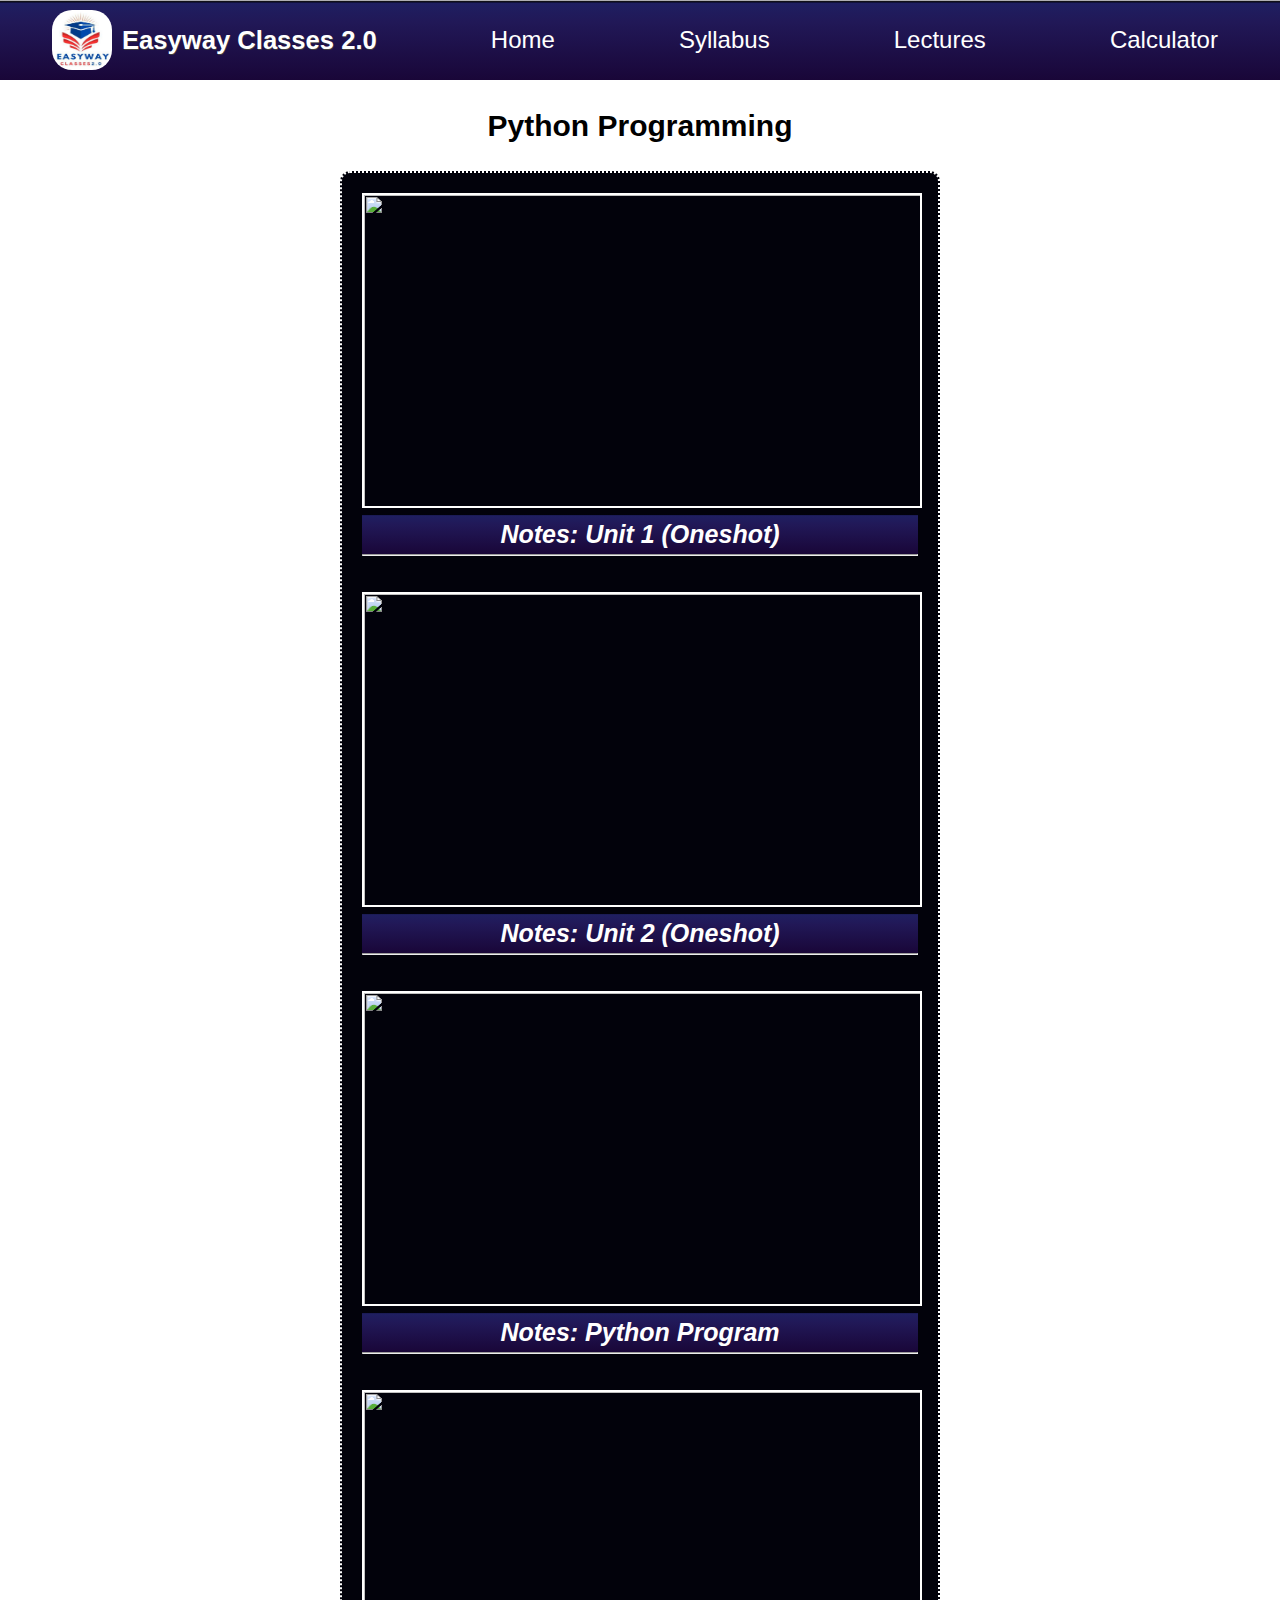
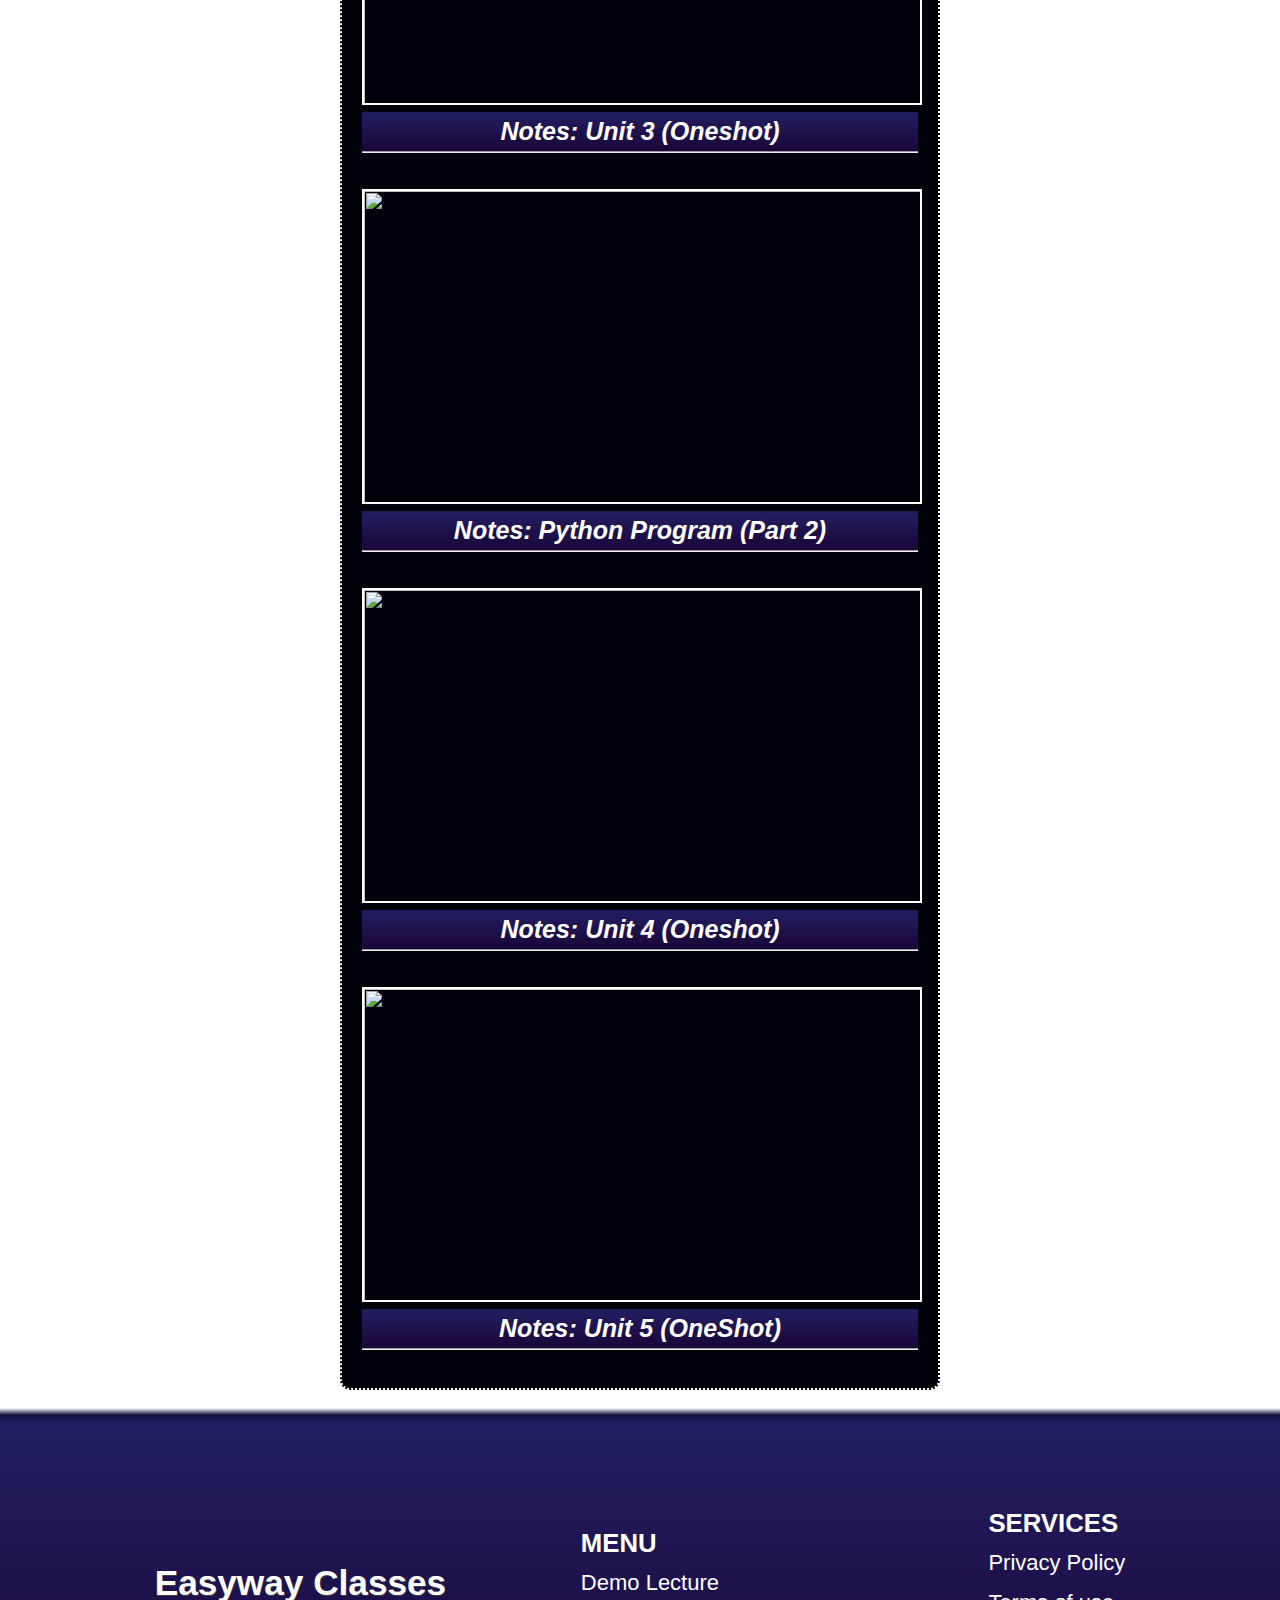
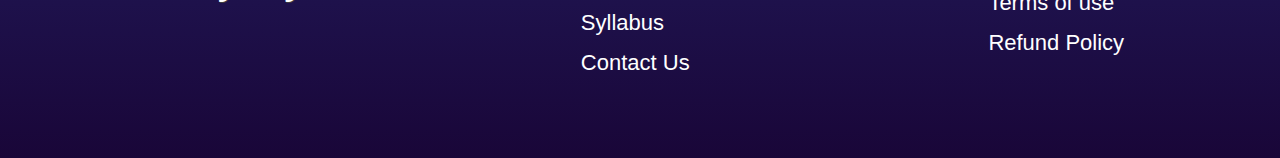
==== notes.html @ 30f85a34 "Add files via upload" ====
<!DOCTYPE html>
<html lang="en">

<head>
   <meta charset="UTF-8">
   <meta http-equiv="X-UA-Compatible" content="IE=edge">
   <meta name="viewport" content="width=device-width, initial-scale=1.0">
   <title>Notes</title>
  <link rel="stylesheet" href="notes.css">
</head>

<body>
   <header>

      <nav>
         <div id="navbar">
            <div class="space"> <img src="/assest/easyway logo.jpg" id="logoImage"><a id="navbar0">Easyway Classes 2.0</a></div>
            <!-- <div class="space"> <a href="Proftle.html" id="navbar1" class="nava">Your Profile</a></div> -->
            <!-- <div class="space"><a href="Course.html" id="navbar2" class="nava">Your Course</a></div> -->
            <div class="space"><a href="index.html" id="navbar2" class="nava">Home</a></div>
            <div class="space"><a href="syllabus.html" id="navbar3" class="nava">Syllabus</a></div>
            <div class="space"><a href="videoLecture.html" id="navbar4" class="nava">Lectures</a></div>
            <div class="space"><a href="calculator.html" id="navbar5" class="nava">Calculator</a></div>
            <!-- <div class="space"><a href="darkHomePage.html" id="navbar6" class="nava"><i class="fa-solid fa-moon"></i></a> </div> -->

         </div>
      </nav>
   </header>
   <br>

   <div id="subHeading">
    Python Programming
   </div>
<br>

   <center>
   <div id="conatiner">
     <div>
       <a href="https://drive.google.com/file/d/1-HoSrA9B9noj5Otd-yPVmf11pZF8jDUP/view?usp=drivesdk"><img id="video1" class="video" src="assest/unit1.jpg" alt="" ></a>
     </div>
    <a class="handleAnchor" href="https://drive.google.com/file/d/1-HoSrA9B9noj5Otd-yPVmf11pZF8jDUP/view?usp=drivesdk">
        <div class="notes">Notes: Unit 1 (Oneshot)</div>
    </a>
    <hr>
    <br>
    <br>
    <div>
        <a href="https://drive.google.com/file/d/1-Rd5pw4ialH6qfC6Fv4eVm1Vu5kLmioZ/view?usp=drivesdk"><img id="video2" class="video" src="assest/unit2.jpg" allowfullscreen></a>
      </div>
     <a class="handleAnchor" href="https://drive.google.com/file/d/1-Rd5pw4ialH6qfC6Fv4eVm1Vu5kLmioZ/view?usp=drivesdk">
         <div class="notes">Notes: Unit 2 (Oneshot)</div>
     </a>
     <hr>
    <br>
    <br>
    <div>
       <a href="https://drive.google.com/file/d/1-XzD6Z-ZG0wWHzXI5NWCgPdIuC539yHl/view?usp=drivesdk"><img id="video4" class="video" src="assest/important Part1.jpg"></a> 
      </div>
     <a class="handleAnchor" href="https://drive.google.com/file/d/1-XzD6Z-ZG0wWHzXI5NWCgPdIuC539yHl/view?usp=drivesdk">
         <div class="notes">Notes: Python Program</div>
     </a>
     <hr>
    <br>
    <br>
    <div>
        <a href="https://drive.google.com/file/d/107XlkpnS8WoYlHG8vW2ddWp6MlTKSCFM/view?usp=drivesdk"><img id="video5" class="video" src="assest/unit3.jpg" ></iframe></a>
      </div>
     <a class="handleAnchor" href="https://drive.google.com/file/d/107XlkpnS8WoYlHG8vW2ddWp6MlTKSCFM/view?usp=drivesdk">
         <div class="notes">Notes: Unit 3 (Oneshot)</div>
     </a>
     <hr>
    <br>
    <br>
    <div>
       <a href="https://drive.google.com/file/d/1-qyFAiEq7XSaGy4iAz7BEre1OR75TeoQ/view?usp=drivesdk"><img id="video6" class="video" src="assest/important Part2.jpg"></a>
      </div>
     <a class="handleAnchor" href="https://drive.google.com/file/d/1-qyFAiEq7XSaGy4iAz7BEre1OR75TeoQ/view?usp=drivesdk">
         <div class="notes">Notes: Python Program (Part 2)</div>
     </a>
     <hr>
    <br>
    <br>
    <div>
       <a href="https://drive.google.com/file/d/1-W4q_ls0u6qyI6rhJGW0A_y19Lpq_6oR/view?usp=drivesdk"><img id="video7" class="video" src="assest/unit4.jpg"></a>
      </div>
     <a class="handleAnchor" href="https://drive.google.com/file/d/1-W4q_ls0u6qyI6rhJGW0A_y19Lpq_6oR/view?usp=drivesdk">
         <div class="notes">Notes: Unit 4 (Oneshot)</div>
     </a>
     <hr>
    <br>
    <br>
    <div>
       <a href="https://drive.google.com/file/d/1-WrPIZVkw4b8eLIjXwa7c9PYppYvWP9D/view?usp=drivesdk"><img id="video8" class="video" src="assest/unit5.jpg"></a>
     <a class="handleAnchor" href="https://drive.google.com/file/d/1-WrPIZVkw4b8eLIjXwa7c9PYppYvWP9D/view?usp=drivesdk">
         <div class="notes">Notes: Unit 5 (OneShot)</div>
     </a>
     <hr>
    <br>
</center>
    <br>
<footer>
    <div class="space"> <a id="navbar0">Easyway Classes <i class="fa-solid fa-graduation-cap"></i></a></div>
    <div>
       <br>
       <ul>
          <li>
             <h3>MENU</h3>
          </li>
          <li>Demo Lecture</li>
          <li>Syllabus</li>
          <li>Contact Us</li>
       </ul>
    </div>
    <br>
    <div>
       <ul>
          <li>
             <h3>SERVICES</h3>
          </li>
          <li>Privacy Policy</li>
          <li>Terms of use</li>
          <li>Refund Policy</li>
       </ul>
    </div>
 </footer>
</body>
</html>
---- notes.css ----
* {
    margin: 0px;
    padding: 0px;
    border: border-box;
    box-sizing: border-box;
    font-family:  sans-serif;
}

#logoImage{
    height: 60px;
    width: 60px;
    /* margin-top: 20px; */
    border-radius: 20px;
    margin-right: 10px;
}

.textDesign {
    font-size: 50px;
    text-align: center;
/*     font-family: 'Times New Roman', Times, serif; */
    font-weight: 700;
    font-style: italic;
    text-decoration: underline;
    bottom: 40px;
}

#navbar {
    height: 80px;
    width: 100%;
    background: rgb(7, 2, 18);
    background: linear-gradient(0deg, rgb(25, 6, 56) 0%, rgb(33, 24, 87) 72%, rgb(31, 31, 97) 96%, rgb(1, 1, 10) 98%, rgba(89, 99, 212, 0.01) 100%, rgba(252, 176, 69, 1) 100%);
    /* background-color: rgb(89, 99, 212); */
    display: flex;
    justify-content: space-around;
}
.space{
    height: 80px;
    display: flex;
    justify-content: center;
    align-items: center;
}
#navbar0 {
    text-decoration: none;
    color: white;
    font-family: Helvetica, sans-serif;
    line-height: 50px;
    font-size: 1.6em;
    font-weight: 900;
    text-shadow: .5px .5px rgb(63, 61, 61);
    /* position: relative;
    bottom:20px;
    left:10px; */
}

.nava {
    color: white;
    font-family:  sans-serif;
    font-weight: 400;
    text-decoration: none;
    line-height: 50px;
    font-size: 1.5em;
    font-weight: 400;
    margin: 10px;
}
.nava:hover{
    transition: all 0.3s linear;
    font-weight: 600;
    padding:5px;
    border:2px solid yellow;
    border-radius:5px;
}

@media (max-width:950px) {
    #navbar {
        height: auto;
        width: 100%;
        /* background-color: rgb(89, 99, 212); */
        display: flex;
        flex-direction: row;
        flex-wrap: wrap;
        justify-content: space-between;
        align-items: space-around;
        align-content: space-around;
    }
}

@media (max-width:500px) {
    #navbar {
        height: auto;
        width: 100%;
        /* background-color: rgb(89, 99, 212); */
        display: flex;
        flex-direction: row;
        flex-wrap: wrap;
        justify-content: space-between;
        align-items: space-around;
        align-content: space-around;
    }
}

#subHeading{
    height: 55pxpx;
    width: 100%;
    font-size: 30px;
    line-height: 55px;
    text-align: center;
    font-weight: 700;
}



#conatiner{
    height: auto;
    width: 600px;
    background-color: rgb(2, 2, 11);
    padding: 20px;
    border:2px dotted white;
    border-radius: 10px;
    

    
}
.video{
    height: 315px;
    width: 560px;
    border: 2px solid white;
}
.notes{
    height: 40px;
    width: 100%;
    /* background-color: rgb(73, 40, 157); */
    background: rgb(7, 2, 18);
    background: linear-gradient(0deg, rgb(25, 6, 56) 0%, rgb(33, 24, 87) 72%, rgb(31, 31, 97) 96%, rgb(1, 1, 10) 98%, rgba(89, 99, 212, 0.01) 100%, rgba(252, 176, 69, 1) 100%);
    
}

.handleAnchor{
    text-decoration: none;
    color: white;
    font-weight: 600;
    font-style: italic;
    font-size: 25px;
    line-height: 40px;
}

@media (max-width:630px){
    #conatiner{
        height: auto;
        width: auto;
        
    }
    .video{
        height: 180px;
        width: 310px;
    }
    .notes{
        height:35px;
        width: 100%;
    }
    
    .handleAnchor{
        text-decoration: none;
        color: white;
        font-weight: 600;
        font-style: italic;
        font-size: 20px;
        line-height: 40px;
        position: relative;
        bottom:3px;
    }
    
}


footer {
    height: 350px;
    width: 100%;
    /* background-color: rgb(89, 99, 212); */
    background: rgb(7, 2, 18);
    background: linear-gradient(0deg, rgb(25, 6, 56) 0%, rgb(33, 24, 87) 72%, rgb(31, 31, 97) 96%, rgb(14, 14, 59) 98%, rgba(89, 99, 212, 0.01) 100%, rgb(3, 5, 23) 100%);
    font-size: 22px;
    line-height: 40px;
    display: flex;
    flex-wrap: wrap;
    justify-content: space-evenly;
    align-items: center;
    color: white;
    padding: 20px;
}

li {
    list-style-type: none;
}

@media(max-width:1040px) {
    footer {
        height: auto;
        flex-direction: column;
        flex-wrap: wrap;
        justify-content: center;
    }
}

@media(max-width:250px){
    *{
        overflow:scroll;
          
    }
}
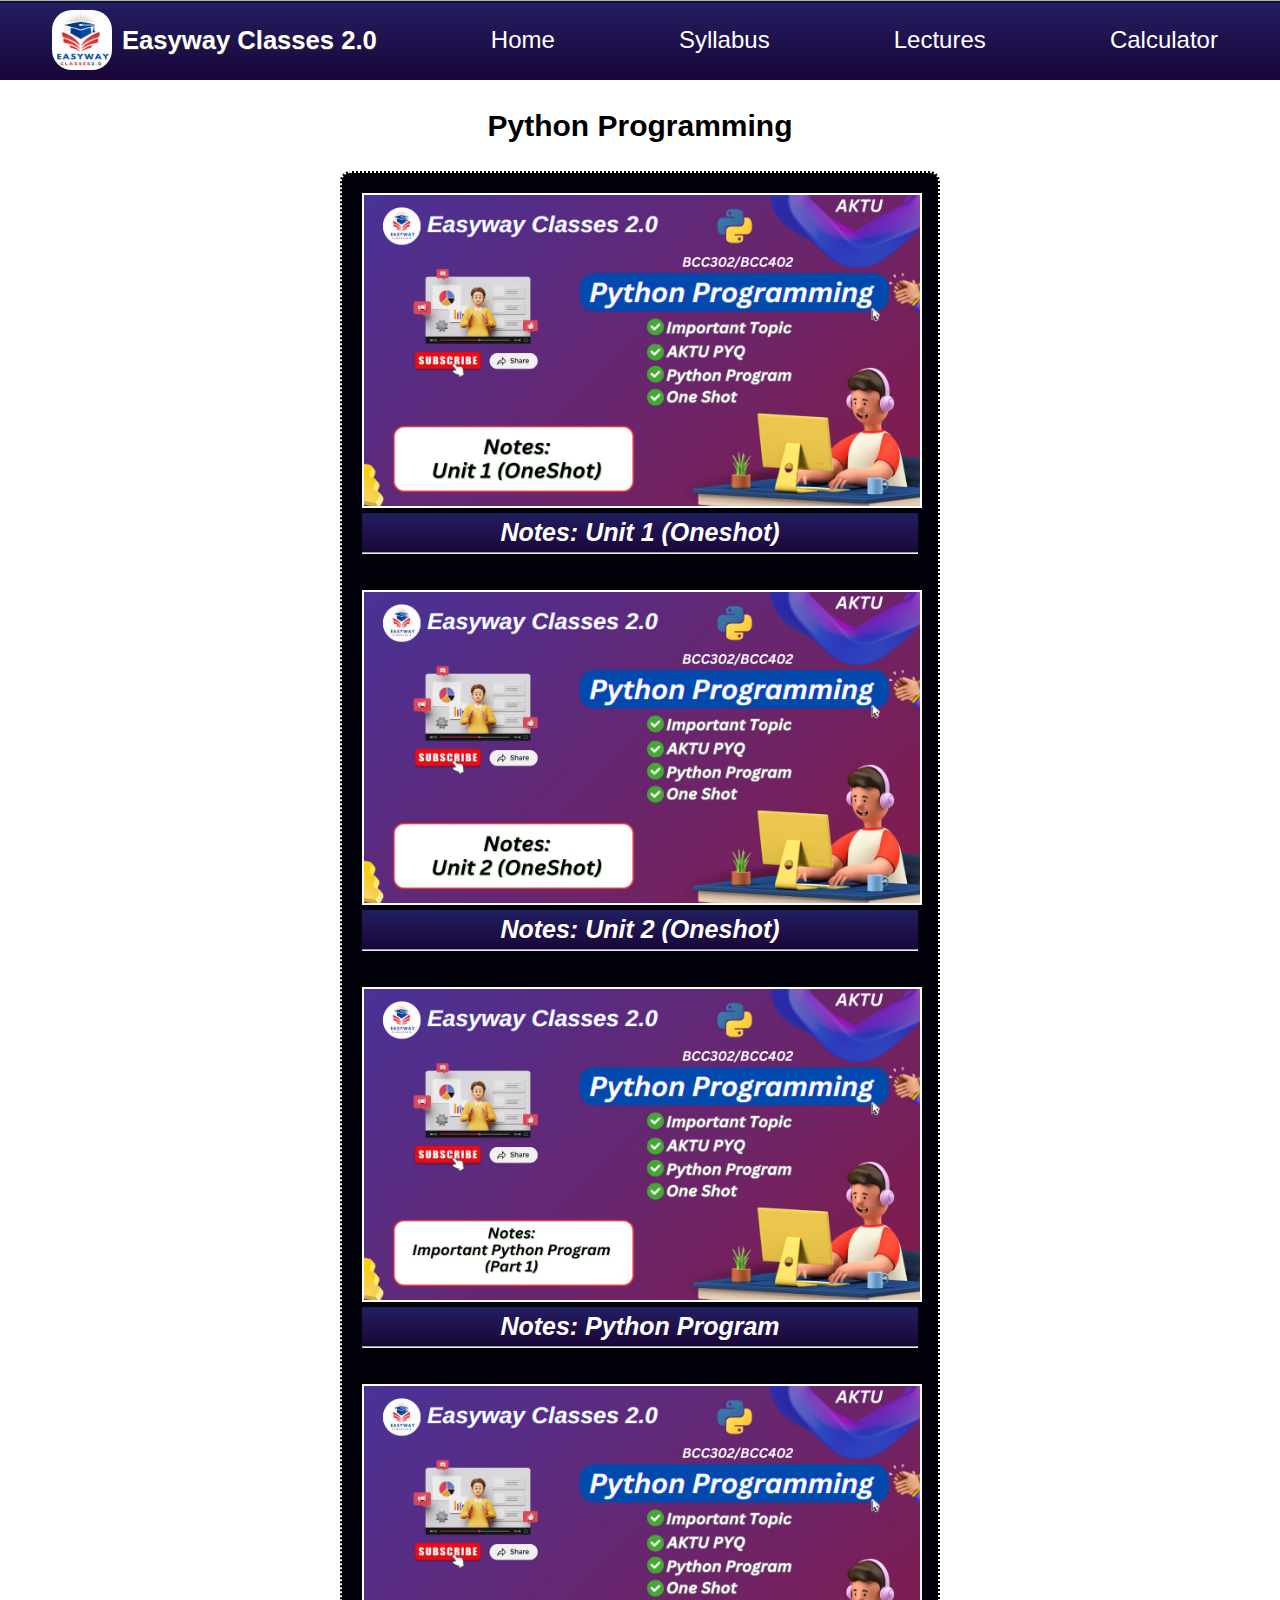
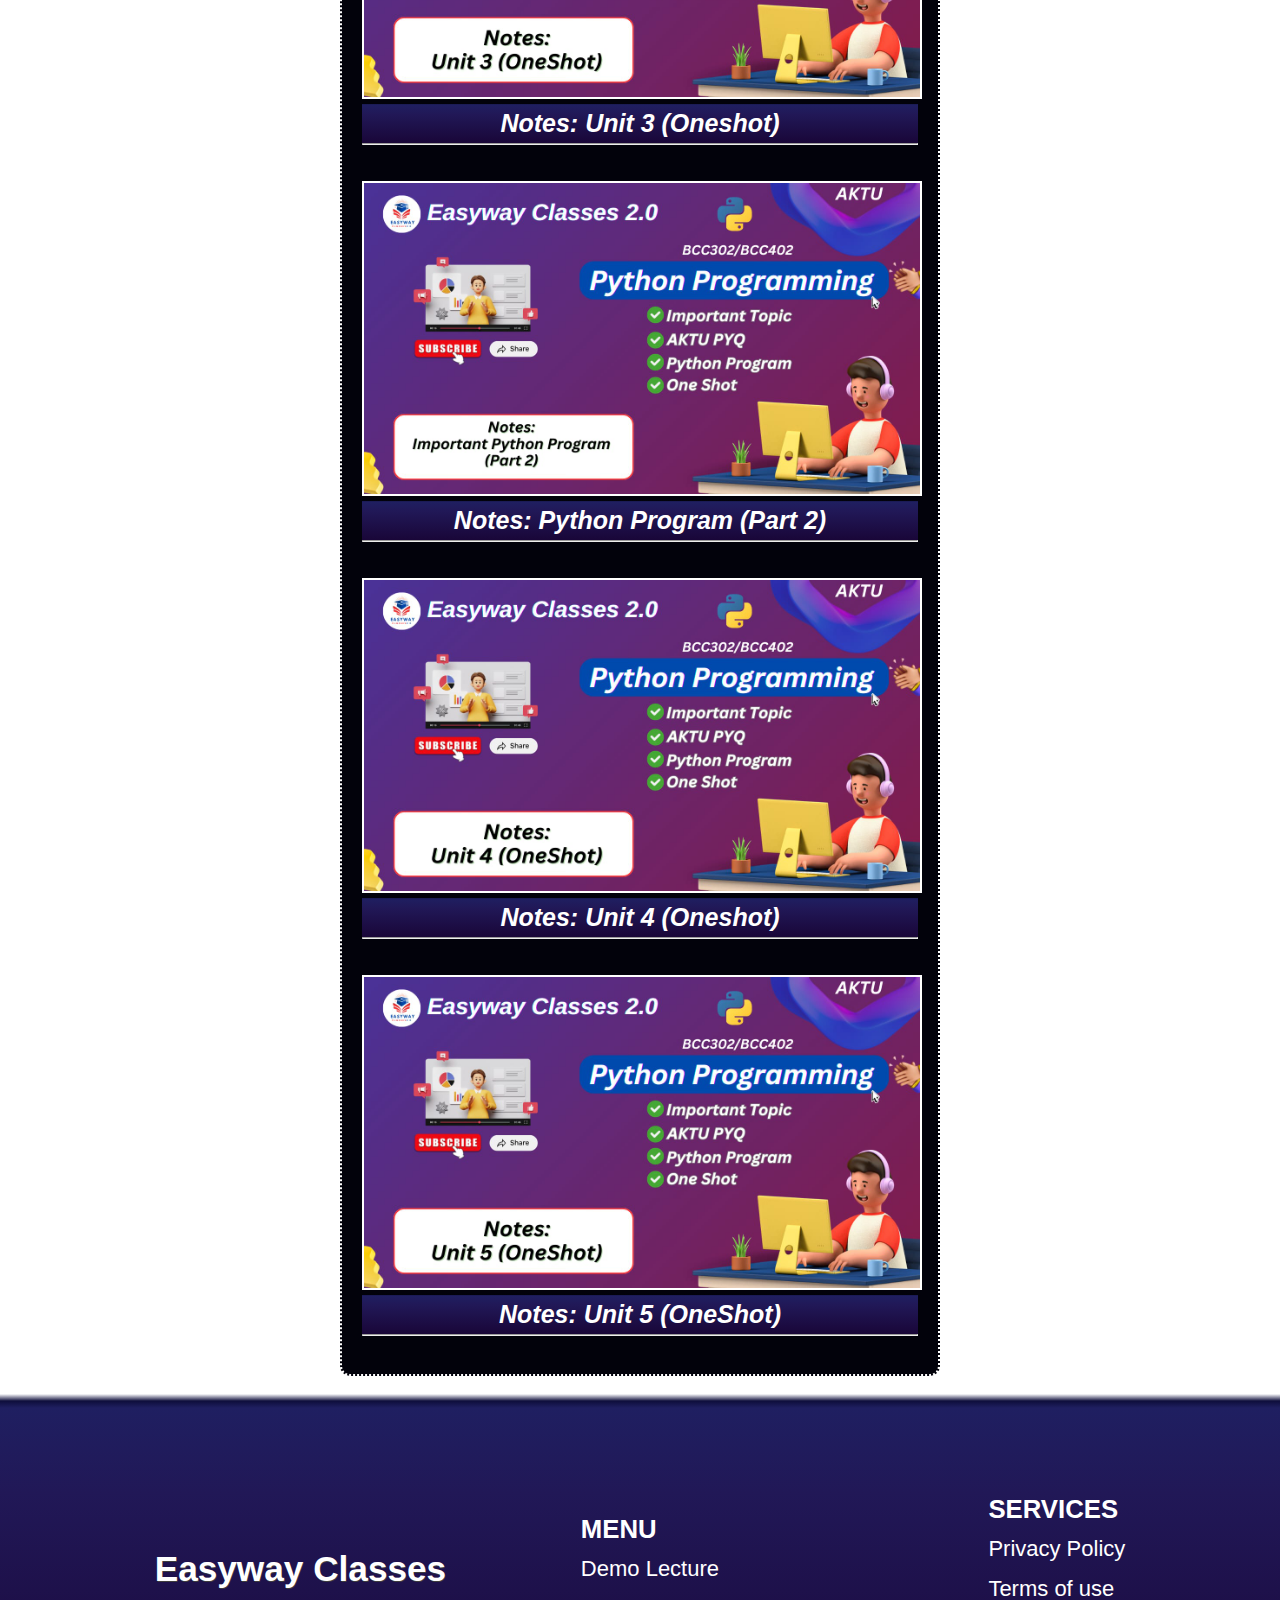
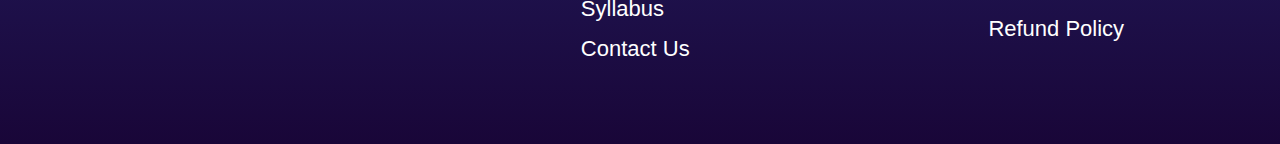
==== commit 3714a0b0: "Update notes.html" ====
--- a/notes.html
+++ b/notes.html
@@ -14,7 +14,7 @@
 
       <nav>
          <div id="navbar">
-            <div class="space"> <img src="/assest/easyway logo.jpg" id="logoImage"><a id="navbar0">Easyway Classes 2.0</a></div>
+            <div class="space"> <img src="assest/easyway logo.jpg" id="logoImage"><a id="navbar0">Easyway Classes 2.0</a></div>
             <!-- <div class="space"> <a href="Proftle.html" id="navbar1" class="nava">Your Profile</a></div> -->
             <!-- <div class="space"><a href="Course.html" id="navbar2" class="nava">Your Course</a></div> -->
             <div class="space"><a href="index.html" id="navbar2" class="nava">Home</a></div>
@@ -124,4 +124,4 @@
     </div>
  </footer>
 </body>
-</html>+</html>
